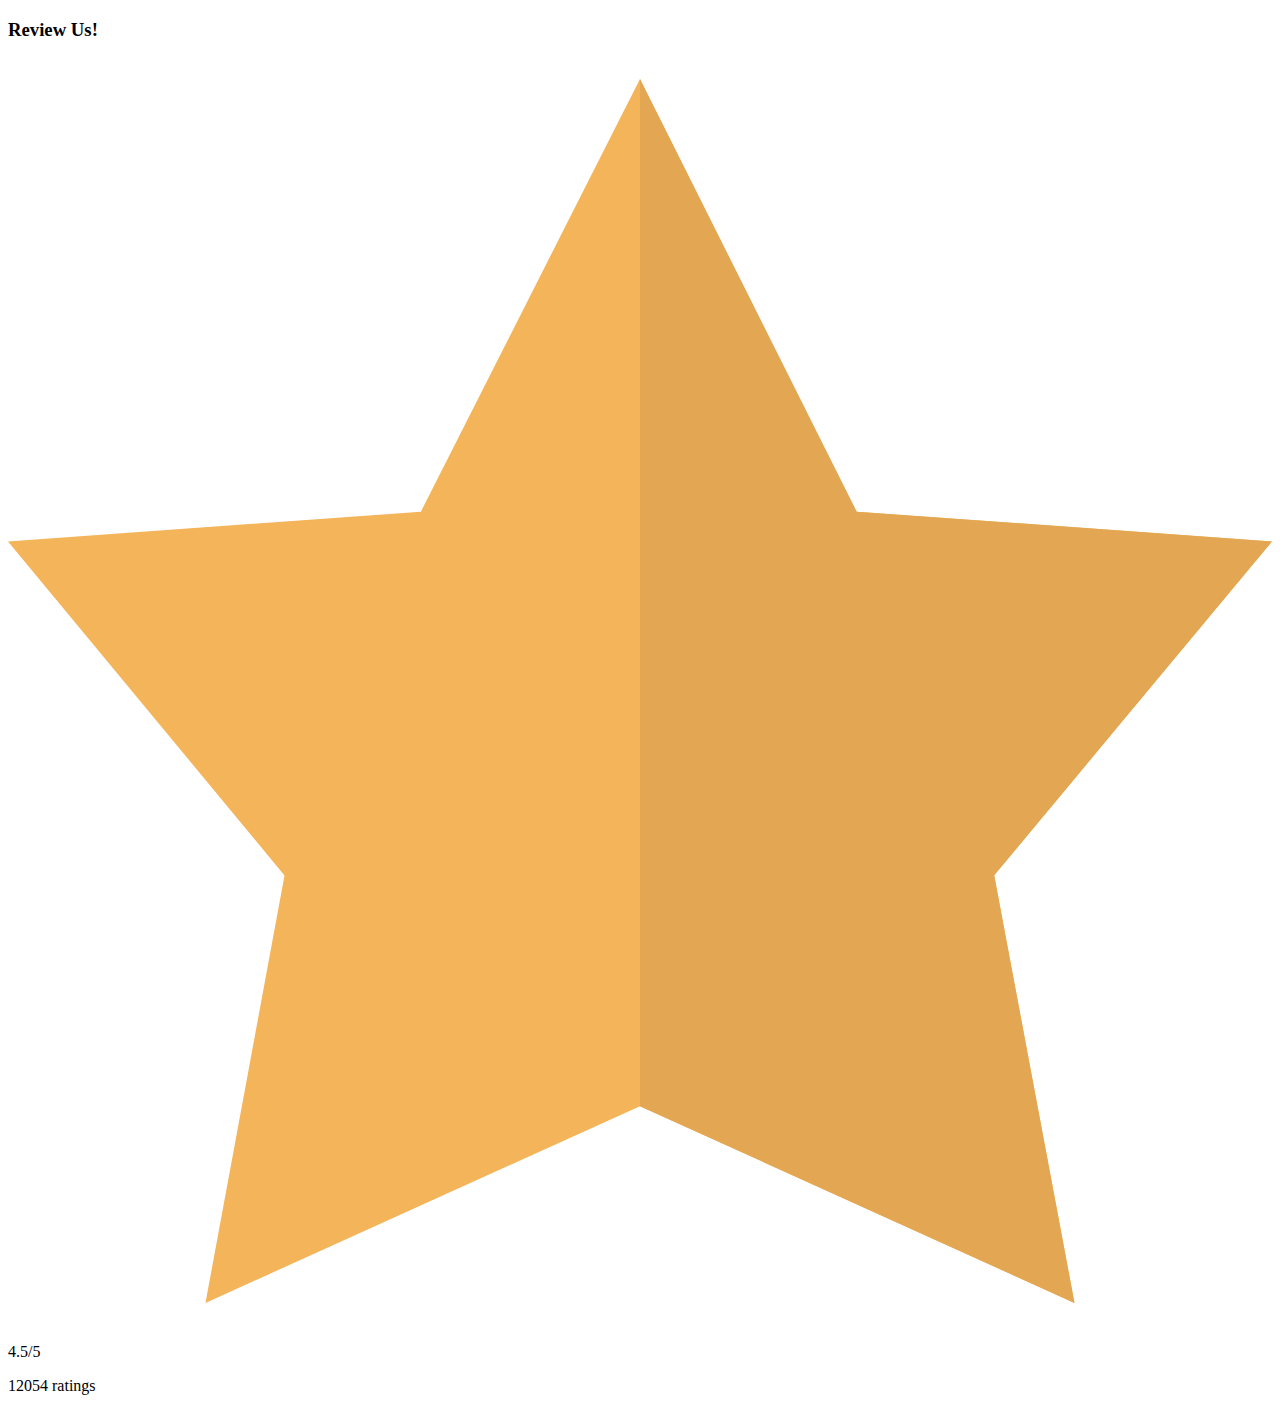
==== index.html @ 19652776 "the test files are deleted and the index file is rating folder" ====
<!DOCTYPE html>
<html lang="en">
    <head>
        <meta charset="utf=8">
        <title>Rating</title>
        <link rel="stylesheet" href="assets/style.css">
        <link rel="preconnect" href="https://fonts.googleapis.com">
        <link rel="preconnect" href="https://fonts.googleapis.com">
        <link rel="preconnect" href="https://fonts.gstatic.com" crossorigin>
        <link href="https://fonts.googleapis.com/css2?family=Oswald:wght@600&family=Poppins:wght@100;400;500&family=Roboto:wght@400;500;700&display=swap" rel="stylesheet">
    </head>
    <body>
        <div class="container">
            <div class="content-box">
                <header class="pd-sm">
                    <div class="header-line-decor"></div>
                    <h3>Review Us!</h3>
                    <div class="header-line-decor"></div>
                </header>
                <section class="avg-rating-section pd-md">
                    <div class="avg-rating-container">
                        <div class="avg-rating-star-container mgb-xm">
                            <?xml version="1.0" encoding="iso-8859-1"?>
                            <!-- Generator: Adobe Illustrator 19.0.0, SVG Export Plug-In . SVG Version: 6.00 Build 0)  -->
                            <svg version="1.1" id="Layer_1" xmlns="http://www.w3.org/2000/svg" xmlns:xlink="http://www.w3.org/1999/xlink" x="0px" y="0px"
                                viewBox="0 0 280.124 280.124" style="enable-background:new 0 0 280.124 280.124;" xml:space="preserve"  class="star-icon">
                            <g>
                                <path style="fill:#F4B459;" d="M280.124,106.914l-92.059-6.598L140.057,4.441l-48.55,95.874L0,106.914l61.282,74.015
                                    l-17.519,94.754l96.294-43.614l96.294,43.606l-17.799-94.754C218.553,180.919,280.124,106.914,280.124,106.914z"/>
                                <polygon style="fill:#E3A753;" points="236.352,275.683 218.553,180.92 280.071,106.975 280.071,106.905 188.065,100.315 
                                    140.057,4.441 140.057,232.068 	"/></g><g></g><g></g><g></g><g></g><g></g><g></g><g></g><g></g><g></g><g></g><g></g><g></g><g></g><g></g><g></g></svg>
                        </div>
                        <div class="avg-rating-value mgb-xm">
                            <p ><span data-avg-rating>4.5</span>/5</p>
                        </div>
                        <div class="rating-count">
                            <span>12054 ratings</span>
                        </div>
                    </div>
                </section>
                <section>
                    <div id="review-bar-container" class="star-bar-container pd-sm">
                        <!-- <div class="star-count-container">
                            <div class="star-count">
                                <span>4</span>
                            </div>
                            <div class="star-icon-container">
                                <?xml version="1.0" encoding="iso-8859-1"?>
                                    <svg version="1.1" id="Layer_1" xmlns="http://www.w3.org/2000/svg" xmlns:xlink="http://www.w3.org/1999/xlink" x="0px" y="0px"
                                        viewBox="0 0 280.124 280.124" style="enable-background:new 0 0 280.124 280.124;" xml:space="preserve"  class="star-icon">
                                    <g>
                                        <path style="fill:#F4B459;" d="M280.124,106.914l-92.059-6.598L140.057,4.441l-48.55,95.874L0,106.914l61.282,74.015
                                            l-17.519,94.754l96.294-43.614l96.294,43.606l-17.799-94.754C218.553,180.919,280.124,106.914,280.124,106.914z"/>
                                        <polygon style="fill:#E3A753;" points="236.352,275.683 218.553,180.92 280.071,106.975 280.071,106.905 188.065,100.315 
                                            140.057,4.441 140.057,232.068 	"/></g><g></g><g></g><g></g><g></g><g></g><g></g><g></g><g></g><g></g><g></g><g></g><g></g><g></g><g></g><g></g></svg>
                            </div>
                        </div>
                        <div class="rating-bar"></div>
                        <div class="star-rating-count">
                            <span>120</span>
                        </div>
                        -->
                        
                    </div>
                </section>
            </div>
        </div>
        <script src="assets/review.js"></script>
    </body>
</html>
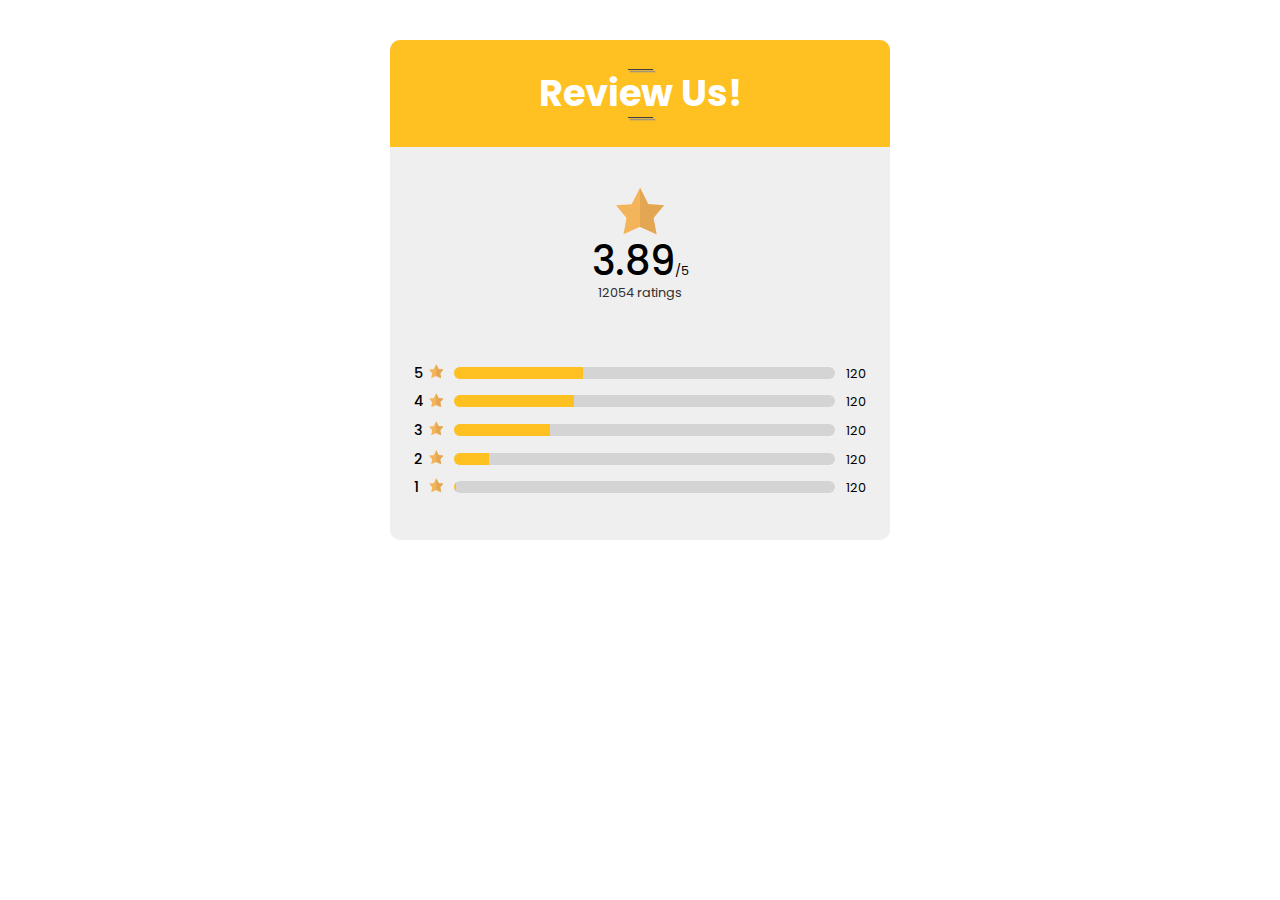
==== commit 9739ab65: "changed the path of the files to the rearranged path" ====
--- a/index.html
+++ b/index.html
@@ -3,7 +3,7 @@
     <head>
         <meta charset="utf=8">
         <title>Rating</title>
-        <link rel="stylesheet" href="assets/style.css">
+        <link rel="stylesheet" href="public/assets/style.css">
         <link rel="preconnect" href="https://fonts.googleapis.com">
         <link rel="preconnect" href="https://fonts.googleapis.com">
         <link rel="preconnect" href="https://fonts.gstatic.com" crossorigin>
@@ -65,6 +65,6 @@
                 </section>
             </div>
         </div>
-        <script src="assets/review.js"></script>
+        <script src="public/assets/review.js"></script>
     </body>
 </html>--- a/public/assets/style.css
+++ b/public/assets/style.css
@@ -0,0 +1,196 @@
+html, body, div, span, applet, object, iframe,
+h1, h2, h3, h4, h5, h6, p, blockquote, pre,
+a, abbr, acronym, address, big, cite, code,
+del, dfn, em, img, ins, kbd, q, s, samp,
+small, strike, strong, sub, sup, tt, var,
+b, u, i, center,
+dl, dt, dd, ol, ul, li,
+fieldset, form, label, legend,
+table, caption, tbody, tfoot, thead, tr, th, td,
+article, aside, canvas, details, embed, 
+figure, figcaption, footer, header, hgroup, 
+menu, nav, output, ruby, section, summary,
+time, mark, audio, video {
+	margin: 0;
+	padding: 0;
+	border: 0;
+	font-size: 100%;
+	vertical-align: baseline;
+}
+/* HTML5 display-role reset for older browsers */
+article, aside, details, figcaption, figure, 
+footer, header, hgroup, menu, nav, section {
+	display: block;
+}
+body {
+	line-height: 1;
+}
+ol, ul {
+	list-style: none;
+}
+blockquote, q {
+	quotes: none;
+}
+blockquote:before, blockquote:after,
+q:before, q:after {
+	content: '';
+	content: none;
+}
+table {
+	border-collapse: collapse;
+	border-spacing: 0;
+}
+
+
+
+
+
+/**************************************************************************************************/
+
+*{
+    box-sizing: border-box;
+    font-family: 'Poppins', sans-serif;
+}
+:root{
+    --primary-clr-100 :rgb(239, 239, 239);
+    --header-bg-clr : rgb(255, 192, 33);
+
+    --pm-xm: .2rem;
+    --pm-sm: 1.5rem;
+    --pm-md: 2.5rem;
+    --pm-lr: 3.5rem;
+    --pm-xl: 4.5rem;
+}
+
+/* UTILITY CLASSES */
+.pd-md{
+    padding: var(--pm-md);
+}
+.pd-sm{
+    padding: var(--pm-sm)
+}
+.pd-lr{
+    padding: var(--pm-lr)
+}
+.pd-xl{
+    padding: var(--pm-xl)
+}
+.mg-sm{
+    margin: var(--pm-sm);
+}
+.mg-md{
+    margin: var(--pm-md);
+}
+.mgb-md{
+    margin-bottom: var(--pm-md)
+}
+.mgb-sm{
+    margin-bottom: var(--pm-sm)
+}
+.mgb-xm{
+    margin-bottom: var(--pm-xm);
+}
+
+
+/************************/
+
+.container{
+    padding-top: 40px;
+}
+.content-box{
+    background-color: var(--primary-clr-100);
+    width: 500px;
+
+
+    border-radius: 10px;
+    overflow: hidden;
+
+    margin-inline:auto;
+    padding-bottom: 20px;
+}
+header{
+    background-color: var(--header-bg-clr) ;
+    display: grid;
+    place-items: center;
+}
+header .header-line-decor{
+    width: 25px;
+    height: 1px;
+    display: inline-block;
+    background-color: rgb(63, 63, 63);
+    margin: 5px 0 5px 0;
+    box-shadow: 2px 2px 1px .2px rgb(142, 142, 142);
+
+}
+header h3{
+    text-align: center;
+    font-size: 2.3rem;
+    color: white;
+}
+.avg-rating-container{
+    display:flex;
+    flex-direction: column;
+    justify-content: center;
+    align-items: center;
+}
+.avg-rating-section{
+    display: flex;
+    justify-content: center;
+}
+.avg-rating-star-container .star-icon{
+    width:3rem;
+    height:3rem;
+}
+.avg-rating-value p{
+    font-size: .8rem;
+    font-weight: 400;
+}
+.avg-rating-value p span{
+    font-weight: 500;
+    font-size: 2.5rem;
+}
+.rating-count span{
+    font-size: .8rem;
+    text-align: center;
+    color:rgb(48, 48, 48)
+}
+.star-icon-container .star-icon{
+    width: .9rem;
+}
+.star-bar-container{
+    display: grid;
+    grid-template-columns: 29px 1fr auto;
+    align-items: center;
+    gap: .7rem;
+}
+.star-count-container{
+    display: flex;
+    justify-content: space-between;
+    align-items: center;
+}
+.star-count span{
+    font-size: .9rem;
+    font-weight: 500;
+}
+.star-bar-container .rating-bar{
+
+    --height:12px;
+    height: var(--height);
+    border-radius: calc( var(--height) / 2);
+    background-color: rgb(212, 212, 212);
+    position: relative;
+    overflow: hidden;
+}
+.rating-bar::after{
+    content:"";
+    position: absolute;
+    top: 0;
+    bottom: 0; 
+    left: 0;
+    width: var(--value,0);
+    background-color: var(--header-bg-clr);
+    transition: width .5s linear;
+}
+.star-rating-count span{
+    font-size: .8rem;   
+}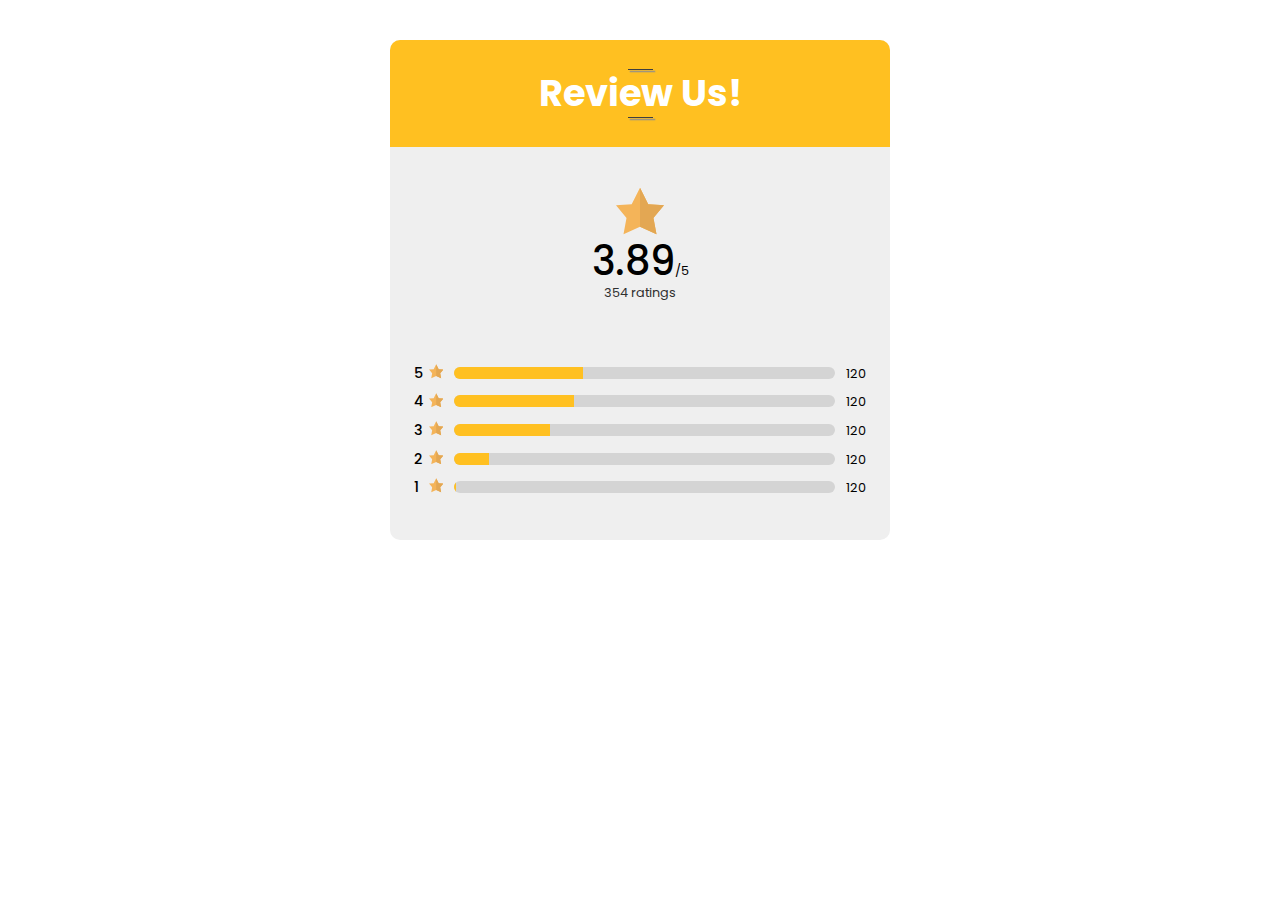
==== commit c38fbfa1: "added total rating in the headding" ====
--- a/index.html
+++ b/index.html
@@ -34,7 +34,7 @@
                             <p ><span data-avg-rating>4.5</span>/5</p>
                         </div>
                         <div class="rating-count">
-                            <span>12054 ratings</span>
+                            <span data-total-ratings>12054 ratings</span>
                         </div>
                     </div>
                 </section>
